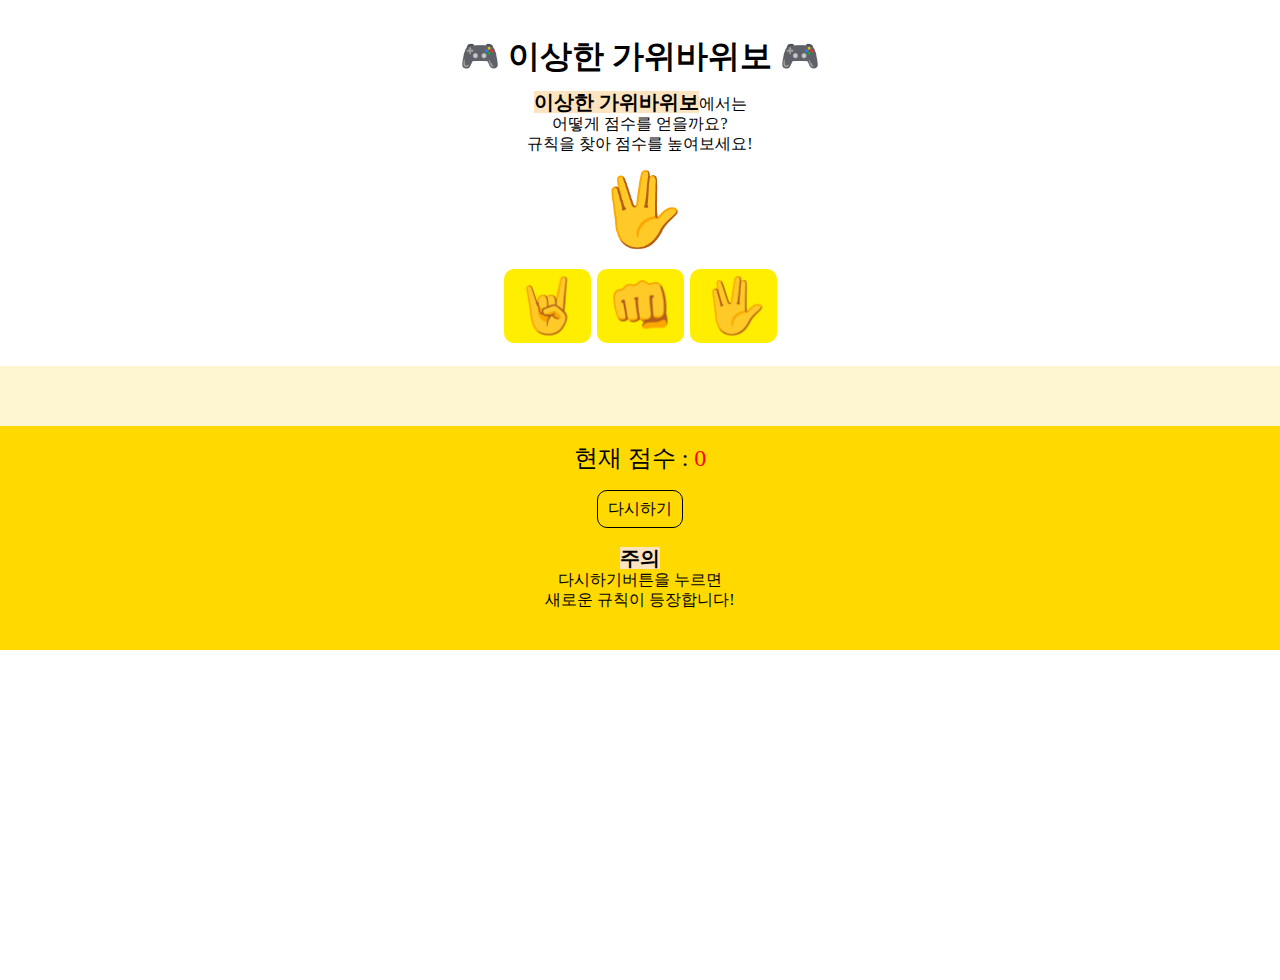
==== Game-RSP/index.html @ 2fb78f47 "commit" ====
<!DOCTYPE html>
<html lang="ko">
	<head>
		<meta charset="UTF-8" />
		<meta http-equiv="X-UA-Compatible" content="IE=edge" />
		<meta name="viewport" content="width=device-width, initial-scale=1.0" />
		<title>가위바위보</title>
		<link rel="stylesheet" href="reset.css" />
		<link rel="stylesheet" href="style.css" />
    <link rel="apple-touch-icon" sizes="180x180" href="./favicon_io/apple-touch-icon.png">
    <link rel="icon" type="image/png" sizes="32x32" href="./favicon_io/favicon-32x32.png">
    <link rel="icon" type="image/png" sizes="16x16" href="./favicon_io/favicon-16x16.png">
    <link rel="manifest" href="./favicon_io/site.webmanifest">
	</head>
	<body>
		<main id="app">
			<h1 class="tit-name"> 🎮 이상한 가위바위보 🎮 </h1>
			<p class="cont-desc">
				<strong>이상한 가위바위보</strong>에서는<br />어떻게 점수를 얻을까요?<br />규칙을 찾아
				점수를 높여보세요!
			</p>
			<article class="enemy">
				<h2 class="a11y-blind">컴퓨터의 선택</h2>
				<div class="rsp-enemy">
					<!-- <img src="#" alt="가위" class="scissor" />
					<img src="#" alt="바위" class="rock" />
					<img src="#" alt="보" class="paper" /> -->
					<div id="enemy-choose"></div>
				</div>
			</article>
			<article class="user">
				<h2 class="a11y-blind">유저의 선택</h2>
				<ul class="lst-btn">
					<li class="btn-user"><button type="button" id="user-s">🤘</button></li>
					<li class="btn-user"><button type="button" id="user-r">👊</button></li>
					<li class="btn-user"><button type="button" id="user-p">🖖</button></li>
				</ul>
			</article>
      <article class="play">
        
      </article>
			<article class="result">
				<h2 class="a11y-blind">결과</h2>
				<div class="res-user">현재 점수 : <strong class="res-score">0</strong class="res-user"></div>
				<button class="btn-reset">다시하기</button>
				<p class="cont-desc">
					<strong>주의</strong><br />다시하기버튼을 누르면<br />새로운 규칙이 등장합니다!
				</p>
			</article>
		</main>
		<script src="script.js"></script>
	</body>
</html>
---- Game-RSP/style.css ----
#app {
	padding: 40px 0;
	position: absolute;
	display: block;
	width: 100%;
	height: 100%;
	margin: 0 auto;
	text-align: center;
}

.tit-name {
	display: block;
	position: relative;
	font-weight: 700;
	font-size: 32px;
	margin-bottom: 20px;
}

.cont-desc {
	display: block;
	position: relative;
	margin: 20px 10px;
	font-size: 16px;
	line-height: 20px;
}

.cont-desc strong {
	font-size: 20px;
	font-weight: 700;
	background-color: rgb(252, 228, 192);
}

.rsp-enemy {
	display: block;
	position: relative;
	font-size: 72px;
	margin-bottom: 20px;
}

#enemy-choose {
	display: block;
	position: relative;
}

.user {
	display: block;
	position: relative;
	font-size: 54px;
}

.user .lst-btn {
	display: flex;
	position: relative;
	justify-content: center;
	margin-bottom: 20px;
}

.btn-user {
	display: block;
	position: relative;
	background-color: rgb(255, 238, 0);
	border-radius: 10px;
	padding: 10px;
	margin: 3px;
}

#user-s,
#user-r,
#user-p {
	cursor: pointer;
}

.btn-user:hover {
	background-color: rgb(255, 217, 0);
}

.play {
	display: block;
	position: relative;
	height: 20px;
	padding: 20px 0;
	background-color: rgb(253, 246, 209);
	font-weight: 500;
	font-size: 18px;
}

.result {
	display: block;
	position: relative;
	background-color: rgb(255, 217, 0);
	padding: 20px;
}

.res-user {
	display: block;
	position: relative;
	font-size: 24px;
	font-weight: 500;
	margin-bottom: 20px;
}

.res-user strong {
	color: red;
}

.btn-reset {
	display: inline-block;
	position: relative;
	border: 1.5px solid black;
	border-radius: 10px;
	padding: 10px;
	cursor: pointer;
}

.btn-reset:hover {
	background-color: yellow;
}
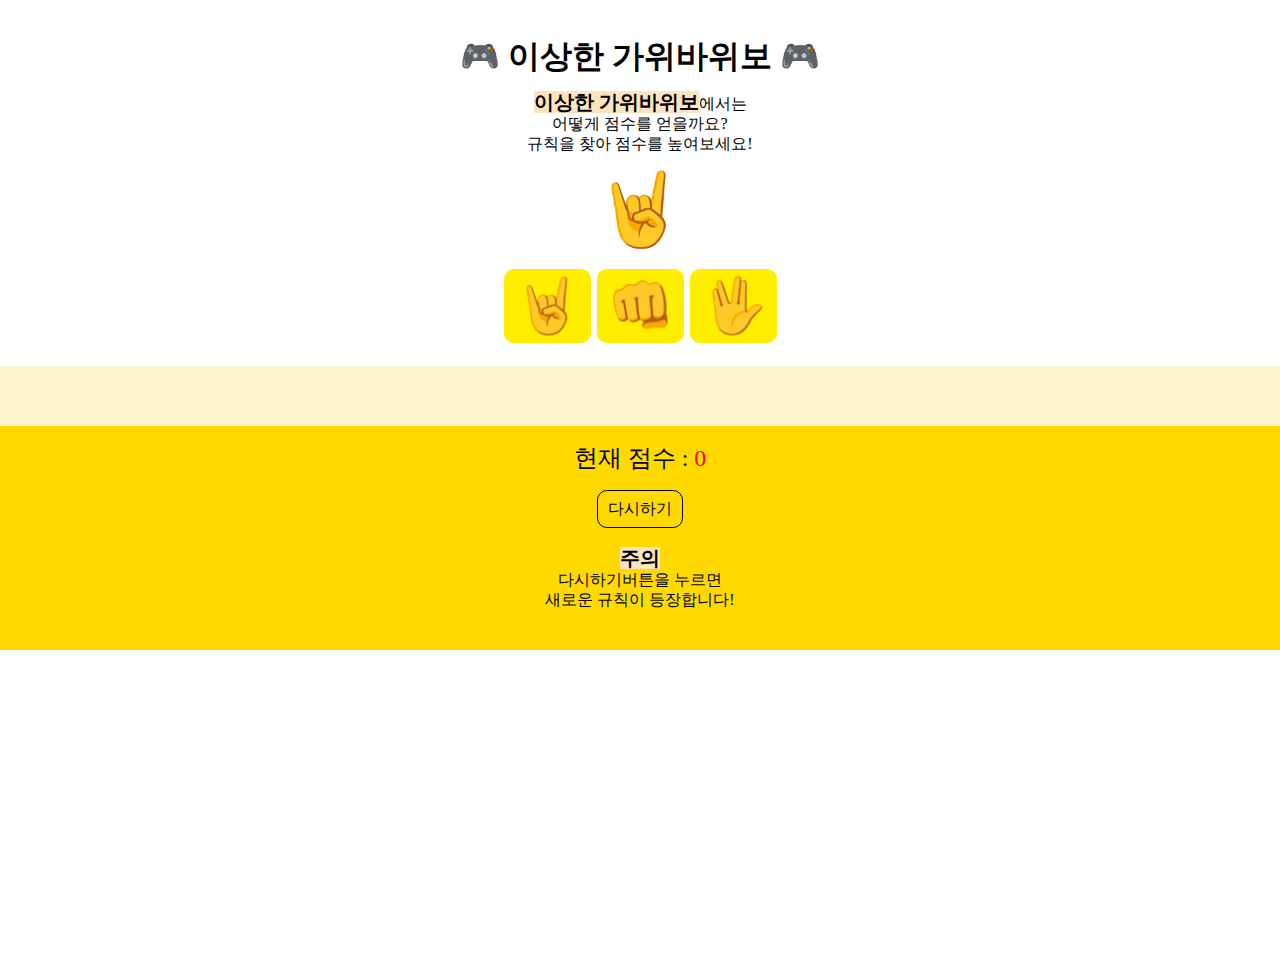
==== commit ee86d127: "♻️ Refactorying : Module" ====
--- a/Game-RSP/index.html
+++ b/Game-RSP/index.html
@@ -6,11 +6,13 @@
 		<meta name="viewport" content="width=device-width, initial-scale=1.0" />
 		<title>가위바위보</title>
 		<link rel="stylesheet" href="reset.css" />
+		<link rel="stylesheet" href="../Module-Template/reset.css">
+		<link rel="stylesheet" href="../Module-Template/style.css">
 		<link rel="stylesheet" href="style.css" />
-    <link rel="apple-touch-icon" sizes="180x180" href="./favicon_io/apple-touch-icon.png">
-    <link rel="icon" type="image/png" sizes="32x32" href="./favicon_io/favicon-32x32.png">
-    <link rel="icon" type="image/png" sizes="16x16" href="./favicon_io/favicon-16x16.png">
-    <link rel="manifest" href="./favicon_io/site.webmanifest">
+    <link rel="apple-touch-icon" sizes="180x180" href="../Module-Template/favicon_io/apple-touch-icon.png">
+    <link rel="icon" type="image/png" sizes="32x32" href="../Module-Template/favicon_io/favicon-32x32.png">
+    <link rel="icon" type="image/png" sizes="16x16" href="../Module-Template/favicon_io/favicon-16x16.png">
+    <link rel="manifest" href="../Module-Template/favicon_io/site.webmanifest">
 	</head>
 	<body>
 		<main id="app">
--- a/Module-Template/style.css
+++ b/Module-Template/style.css
@@ -0,0 +1,73 @@
+#app {
+	padding: 40px 0;
+	position: absolute;
+	display: block;
+	width: 100%;
+	height: 100%;
+	margin: 0 auto;
+	text-align: center;
+}
+
+.tit-name {
+	display: block;
+	position: relative;
+	font-weight: 700;
+	font-size: 32px;
+	margin-bottom: 20px;
+}
+
+.cont-desc {
+	display: block;
+	position: relative;
+	margin: 20px 10px;
+	font-size: 16px;
+	line-height: 20px;
+}
+
+.cont-desc strong {
+	font-size: 20px;
+	font-weight: 700;
+	background-color: rgb(252, 228, 192);
+}
+
+.play {
+	display: block;
+	position: relative;
+	height: 20px;
+	padding: 20px 0;
+	background-color: rgb(253, 246, 209);
+	font-weight: 500;
+	font-size: 18px;
+}
+
+.result {
+	display: block;
+	position: relative;
+	background-color: rgb(255, 217, 0);
+	padding: 20px;
+}
+
+.res-user {
+	display: block;
+	position: relative;
+	font-size: 24px;
+	font-weight: 500;
+	margin-bottom: 20px;
+}
+
+.res-user strong {
+	color: red;
+}
+
+.btn-reset {
+	display: inline-block;
+	position: relative;
+	border: 1.5px solid black;
+	border-radius: 10px;
+	padding: 10px;
+	cursor: pointer;
+}
+
+.btn-reset:hover {
+	background-color: yellow;
+}
--- a/Game-RSP/style.css
+++ b/Game-RSP/style.css
@@ -1,35 +1,3 @@
-#app {
-	padding: 40px 0;
-	position: absolute;
-	display: block;
-	width: 100%;
-	height: 100%;
-	margin: 0 auto;
-	text-align: center;
-}
-
-.tit-name {
-	display: block;
-	position: relative;
-	font-weight: 700;
-	font-size: 32px;
-	margin-bottom: 20px;
-}
-
-.cont-desc {
-	display: block;
-	position: relative;
-	margin: 20px 10px;
-	font-size: 16px;
-	line-height: 20px;
-}
-
-.cont-desc strong {
-	font-size: 20px;
-	font-weight: 700;
-	background-color: rgb(252, 228, 192);
-}
-
 .rsp-enemy {
 	display: block;
 	position: relative;
@@ -83,35 +51,3 @@
 	font-weight: 500;
 	font-size: 18px;
 }
-
-.result {
-	display: block;
-	position: relative;
-	background-color: rgb(255, 217, 0);
-	padding: 20px;
-}
-
-.res-user {
-	display: block;
-	position: relative;
-	font-size: 24px;
-	font-weight: 500;
-	margin-bottom: 20px;
-}
-
-.res-user strong {
-	color: red;
-}
-
-.btn-reset {
-	display: inline-block;
-	position: relative;
-	border: 1.5px solid black;
-	border-radius: 10px;
-	padding: 10px;
-	cursor: pointer;
-}
-
-.btn-reset:hover {
-	background-color: yellow;
-}
